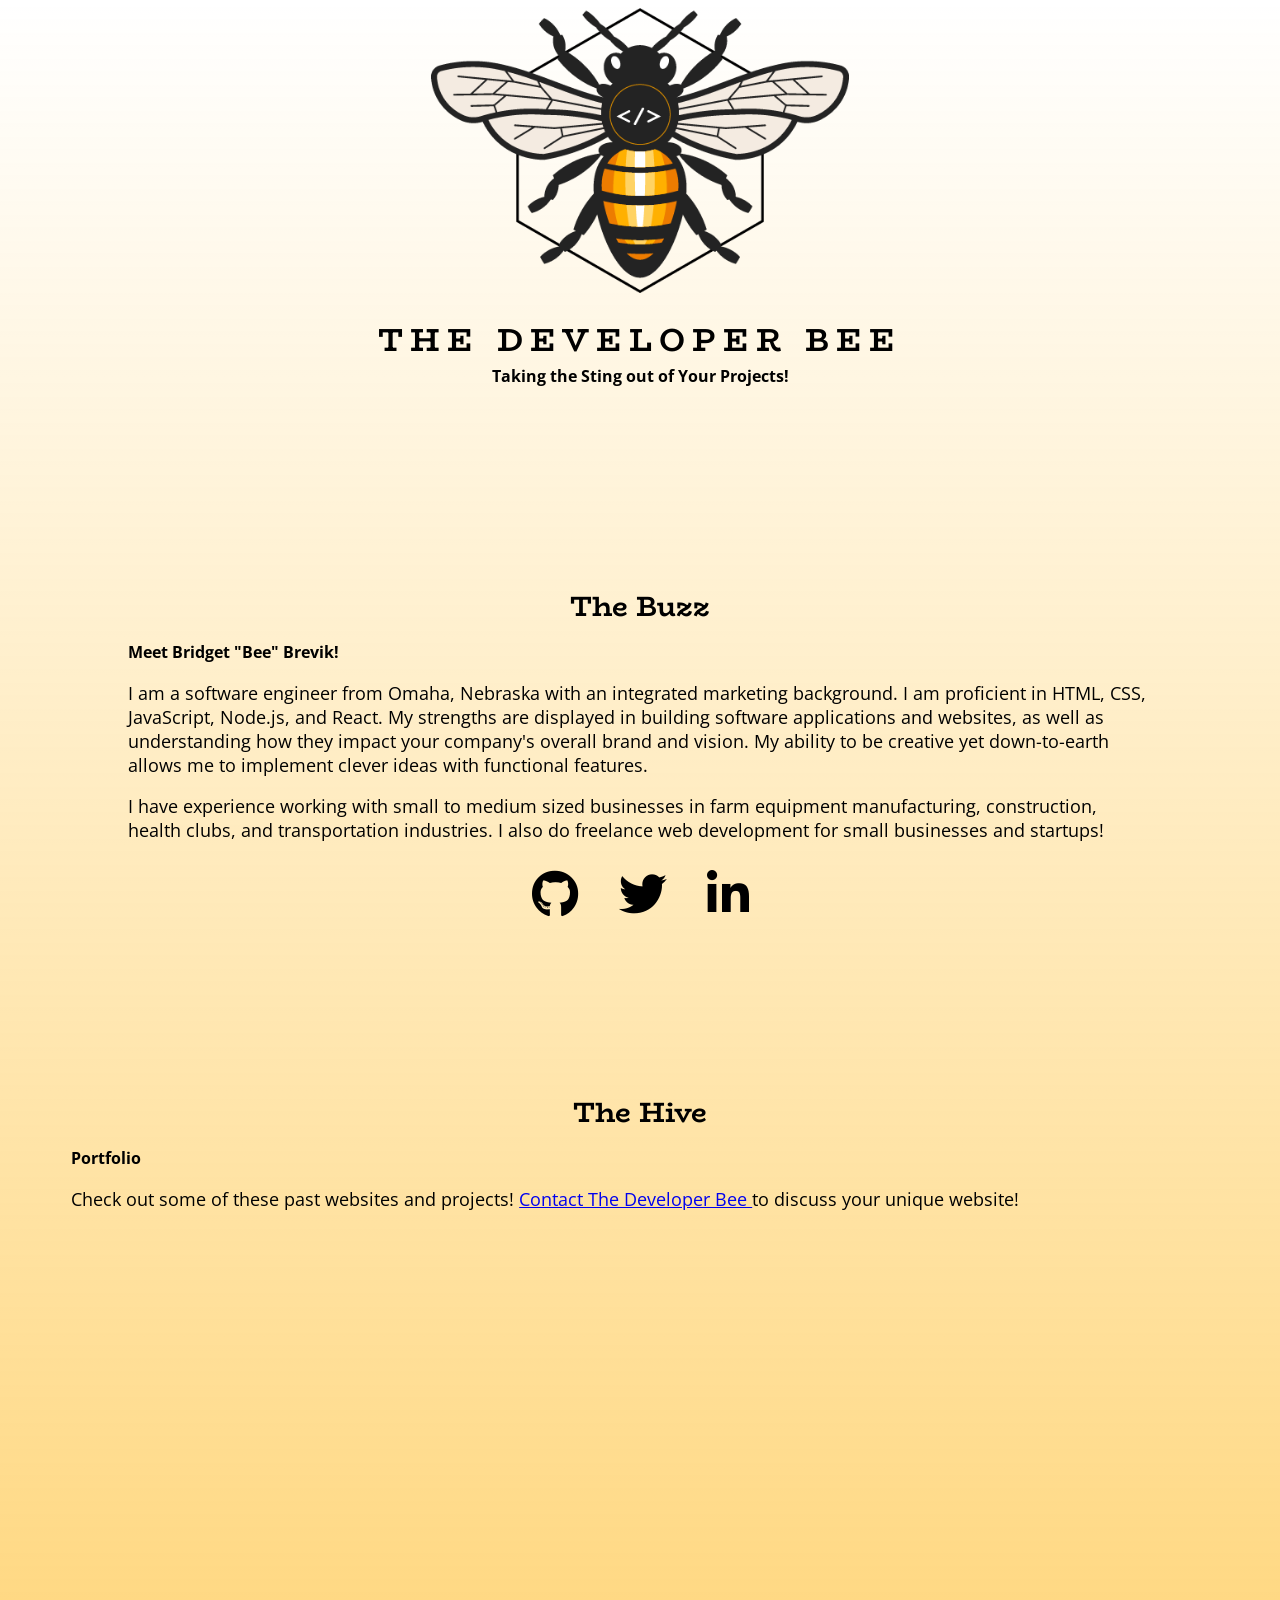
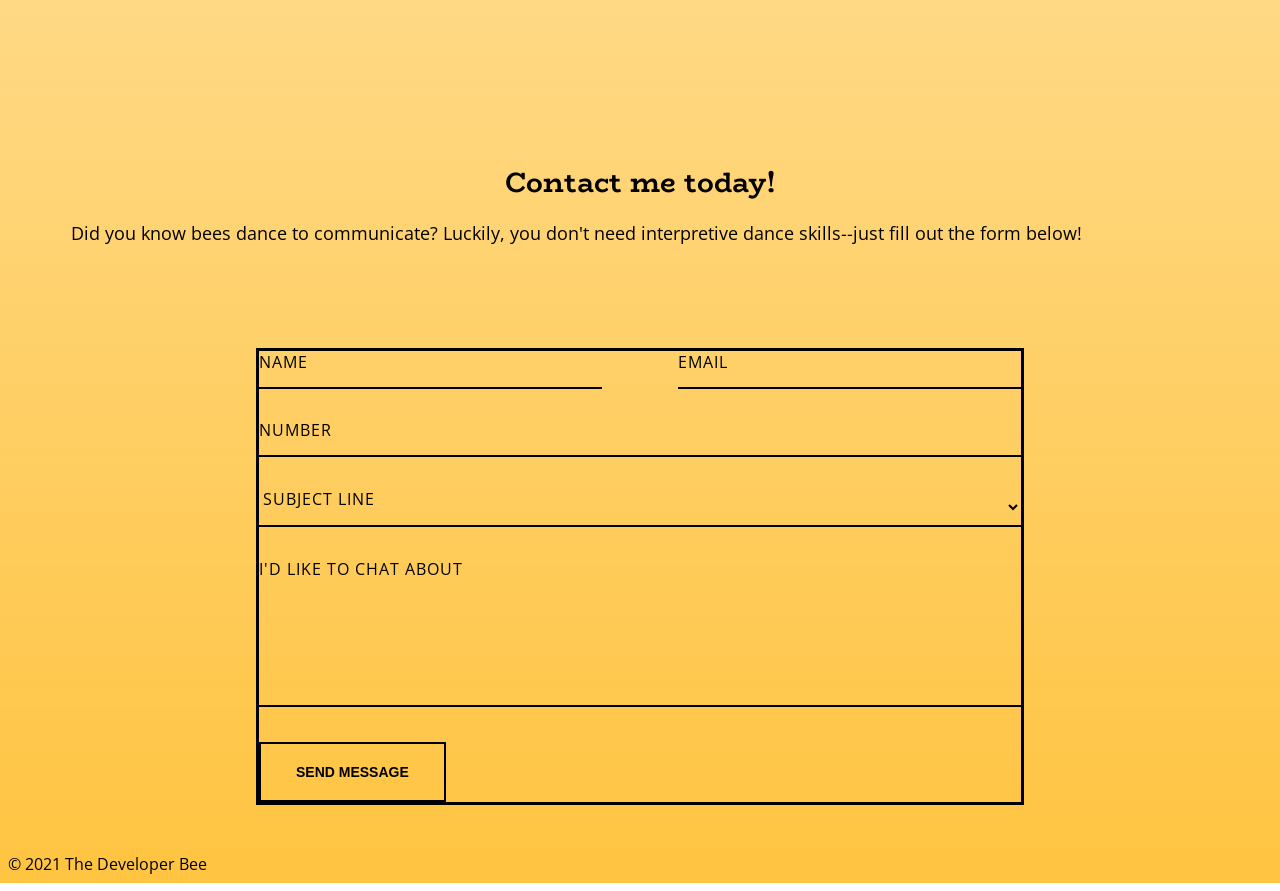
==== index.html @ b1fe1f15 "updated about" ====
<!DOCTYPE html>
<html lang="en">
	<head>
    
    <link rel="stylesheet" href="https://use.fontawesome.com/releases/v5.15.3/css/all.css" integrity="sha384-SZXxX4whJ79/gErwcOYf+zWLeJdY/qpuqC4cAa9rOGUstPomtqpuNWT9wdPEn2fk" crossorigin="anonymous">
  	<meta charset="utf-8">
  	<meta name="description" content="Your description goes here">
  	<meta name="keywords" content="one, two, three">
		<meta name="viewport" content="width=device-width, initial-scale=1">
		
        <title>The Developer Bee</title>
        <link rel="preconnect" href="https://fonts.gstatic.com">
        <link href="https://fonts.googleapis.com/css2?family=BioRhyme:wght@700&display=swap" rel="stylesheet">
        <link rel="preconnect" href="https://fonts.gstatic.com">
<link href="https://fonts.googleapis.com/css2?family=Open+Sans&display=swap" rel="stylesheet">

		<!-- external CSS link -->
		
		<link rel="stylesheet" href="css/style.css">
	</head>
	<body>
        <header>
            
            <img src="TheDevBee3.png" alt="The Developer Bee logo" class="logo">
            <h1>The Developer Bee</h1>
            <h2>Taking the Sting out of Your Projects!</h2>
        </header>
        
        <section class="about">
            <section class="container">
              <h3>The Buzz</h3>
              
              <h2>Meet Bridget "Bee" Brevik!</h2>
              <p>I am a software engineer from Omaha, Nebraska with an integrated marketing background. I am proficient in HTML, CSS, JavaScript, Node.js, and React. My strengths are displayed in building software applications and websites, as well as understanding how they impact your company's overall brand and vision. My ability to be creative yet down-to-earth allows me to implement clever ideas with functional features.</p>
              <p>I have experience working with small to medium sized businesses in farm equipment manufacturing, construction, health clubs, and transportation industries. I also do freelance web development for small businesses and startups!</p>
              <section class="social">
                <a href="https://github.com/yobee333" target="_blank"><i class="fab fa-github fa-3x"></i></a>
                <a href="https://twitter.com/theDevBee" target="_blank"><i class="fab fa-twitter fa-3x"></i></a>
                <a href="https://www.linkedin.com/in/bridgetbsoftwareengineer/" target="_blank"><i class="fab fa-linkedin-in fa-3x"></i></a>

              </section>
            </section>
      </section>
        <section class="portfolio">
            <h3>The Hive</h3>
            <h2>Portfolio</h2>
            <p>Check out some of these past websites and projects! <a href="mailto: thedeveloperbee@gmail.com? subject: I'm interested in a website">Contact The Developer Bee </a>to discuss your unique website!</p>
            
            <section class="grid">
                <ul id="hexGrid">
                  <li class="hex">
                    <div class="hexIn">
                      <a class="hexLink" href="https://almostfreetrucks.netlify.app/">
                            <div class='img' style='background-image: url("https://images.unsplash.com/photo-1576347819574-903b60efcd69?ixid=MXwxMjA3fDB8MHxwaG90by1wYWdlfHx8fGVufDB8fHw%3D&ixlib=rb-1.2.1&auto=format&fit=crop&w=1191&q=80");'></div>
                        <h2 id="demo1">Almost Free Trucks</h2>
                        <p id="demo2">Wholesale truck sales concept.</p>
                      </a>
                    </div>
                  </li>
                  
                  <li class="hex">
                    <div class="hexIn">
                      <a class="hexLink" href="" target="_blank">
                        <div class='img' style='background-image: url("https://images.pexels.com/photos/712193/pexels-photo-712193.jpeg?auto=compress&cs=tinysrgb&dpr=2&h=650&w=940");'></div>
                        <h2 id="demo1">Remember This Date!</h2>
                        <p id="demo2">Family birthday/anniversary app</p>
                      </a>
                    </div>
                  </li>
                  <li class="hex">
                    <div class="hexIn">
                      <a class="hexLink" href="https://capehartcollision.netlify.app/" target="_blank">
                        <div class='img' style='background-image: url("https://images.unsplash.com/photo-1543171375-609a6c198b2a?ixid=MXwxMjA3fDB8MHxwaG90by1wYWdlfHx8fGVufDB8fHw%3D&ixlib=rb-1.2.1&auto=format&fit=crop&w=1126&q=80");'></div>
                        <h2 id="demo1" >Capehart Collision</h2>
                        <p id="demo2">Auto body shop</p>
                      </a>
                    </div>
                  </li>
                  <li class="hex">
                    <div class="hexIn">
                      <a class="hexLink" href="https://easybreezysailing.netlify.app/" target="_blank">
                        <div class="img" style='background-image: url("https://images.unsplash.com/photo-1594363168410-c778ca595ebb?ixid=MXwxMjA3fDB8MHxwaG90by1wYWdlfHx8fGVufDB8fHw%3D&ixlib=rb-1.2.1&auto=format&fit=crop&w=967&q=80");'></div>
                        <h2 id="demo1">Easy Breezy Sailing</h2>
                        <p id="demo2">Private yacht charter concept with links to booking site.</p>
                      </a>
                    </div>
                  </li>                  

                  <li class="hex">
                    <div class="hexIn">
                      <a class="hexLink" href="https://confident-keller-af707b.netlify.app/" target="_blank">
                        <div class='img' style='background-image: url("https://images.unsplash.com/photo-1566943701908-0885a5b755e6?ixid=MXwxMjA3fDB8MHxwaG90by1wYWdlfHx8fGVufDB8fHw%3D&ixlib=rb-1.2.1&auto=format&fit=crop&w=889&q=80");'></div>
                        <h2 id="demo1">Horror Scope</h2>
                        <p id="demo2">Fun horror film horoscopes</p>
                      </a>
                    </div>
                  </li>
                  


                  <li class="hex">
                    <div class="hexIn">
                      <a class="hexLink" href="#">
                        <div class='img' style='background-image: url("https://images.unsplash.com/photo-1543175904-8f114a3ede8d?ixid=MXwxMjA3fDB8MHxwaG90by1wYWdlfHx8fGVufDB8fHw%3D&ixlib=rb-1.2.1&auto=format&fit=crop&w=1393&q=80");'></div>
                        <h2 id="demo1">Ryan's Computer Repair</h2>
                        <p id="demo2">Computer repair, IT troubleshooting, and custom PC builds.</p>
                      </a>
                    </div>
                  </li>                 
                
                </ul>
                </section>        
            </section>
            <section class="contact">
                <h3>Contact me today!</h3>
                <p>Did you know bees dance to communicate? Luckily, you don't need interpretive dance skills--just fill out the form below!</p>
                <form name="contact" method="POST" data-netlify="true">
                  <div id="container">

                  <!-- <form method="post" id="contact_form">-->
                      <div class="name">
                        <label for="name"></label>
                        <input type="text" placeholder="Name" name="name" id="name_input" required>
                      </div>
                      <div class="email">
                        <label for="email"></label>
                        <input type="email" placeholder="Email" name="email" id="email_input" required>
                      </div>
                      <div class="telephone">
                        <label for="name"></label>
                        <input type="text" placeholder="Number" name="telephone" id="telephone_input" required>
                      </div>
                      <div class="subject">
                        <label for="subject"></label>
                        <select placeholder="Subject line" name="subject" id="subject_input" required>
                          <option disabled hidden selected>Subject line</option>
                          <option>I'd like to start a project</option>
                          <option>I'd like to ask a question</option>
                          
                        </select>
                      </div>
                      <div class="message">
                        <label for="message"></label>
                        <textarea name="message" placeholder="I'd like to chat about" id="message_input" cols="30" rows="5" required></textarea>
                      </div>
                      <div class="submit">
                        <input type="submit" value="Send Message" id="form_button" />
                      </div>
                    </form><!-- // End form -->
                  </div><!-- // End #container -->
                
            </section>
        </section>
        <footer>&#169; 2021 The Developer Bee          
        </footer>

		<script type="text/javascript" src="js/main.js"></script>
	</body>
</html>
---- css/style.css ----
/* Box Model Hack */


* {
  box-sizing: border-box;
}

/* Clear fix hack */
.clearfix:after {
    content: ".";
    display: block;
    clear: both;
    visibility: hidden;
    line-height: 0;
    height: 0;
}

.clear {
	clear: both;
}

/******************************************
/* BASE STYLES
/*******************************************/

body {
background: linear-gradient(rgba(255, 176, 0,0), rgba(255, 176, 0, 0.75));
font-size: 100%;
font-family: 'Open Sans', sans-serif;
}

h1, h3 {
  font-family: 'BioRhyme', serif;
  text-align: center;
}

h3 {
  font-size: 1.75rem;
  padding: 0;
  margin: 0;
}

h2 {
  font-size: 1rem;
  padding: 0;
}

p{
  font-size: 1.1rem;
  font-weight: 400;
}
header {
  display: flex;
  flex-direction: column;
  align-items: center;
  justify-content: center;
  padding-bottom: 5%;
}

header > img {
  width: 33%;
}
h1 {
  margin-bottom: -1%;
}

.about, .portfolio, .contact{
  padding: 5% 5% 0 5%;
}

.container{
  height: 500px;
  padding: 5%;
  background-image: url("https://images.unsplash.com/photo-1617155856580-731711517e77?ixid=MnwxMjA3fDB8MHxwaG90by1wYWdlfHx8fGVufDB8fHx8&ixlib=rb-1.2.1&auto=format&fit=crop&w=750&q=80");

  background-repeat: no-repeat;
  background-size: cover;
}

.social{
  display: flex;
  flex-direction: row;
  justify-content: center;
}
i{
  padding: 10px 20px;
  color: black;
  

}

  @media (max-width: 450px){
    .container{
      font-size: .8rem;
      height: 800px;
    }
  }

  }
  @media (max-width: 760px) and (min-width: 451px){
    .about{
      font-size: .9rem;
      height: 700px;
  }
  }

  
.portfolio p {
  margin-bottom: 5%;
}
#hexGrid {
  display: flex;
  flex-wrap: wrap;
  width: 90%;
  margin: 0 auto;
  overflow: hidden;
  font-family: sans-serif;
  list-style-type: none;
}

.hex {
  position: relative;
  visibility:hidden;
  outline:1px solid transparent; /* fix for jagged edges in FF on hover transition */
  transition: all 0.5s;
  backface-visibility: hidden;
  will-change: transform;
  transition: all 0.5s;
}
.hex::after{
  content:'';
  display:block;
  padding-bottom: 86.602%;  /* =  100 / tan(60) * 1.5 */
}
.hexIn{
  position: absolute;
  width:96%;
  padding-bottom: 110.851%; /* =  width / sin(60) */
  margin: 2%;
  overflow: hidden;
  visibility: hidden;
  outline:1px solid transparent; /* fix for jagged edges in FF on hover transition*/
  -webkit-transform: rotate3d(0,0,1,-60deg) skewY(30deg);
      -ms-transform: rotate3d(0,0,1,-60deg) skewY(30deg);
          transform: rotate3d(0,0,1,-60deg) skewY(30deg);
    transition: all 0.5s;
    
}
.hexIn * {
  position: absolute;
  visibility: visible;
  outline:1px solid transparent; /* fix for jagged edges in FF on hover transition */
}
.hexLink {
    display:block;
    width: 100%;
    height: 100%;
    text-align: center;
    color: #fff;
    overflow: hidden;
    -webkit-transform: skewY(-30deg) rotate3d(0,0,1,60deg);
        -ms-transform: skewY(-30deg) rotate3d(0,0,1,60deg);
            transform: skewY(-30deg) rotate3d(0,0,1,60deg);
}



/*** HEX CONTENT **********************************************************************/

.hex img {
  left: -100%;
  right: -100%;
  width: auto;
  height: 100%;
  margin: 0 auto;
}

.hex h2, .hex p {
  width: 100%;
  padding: 5%;
  box-sizing:border-box;
  font-weight: 300;
  opacity: 0;
}

#demo1 {
  color: #F5CE95;
  text-transform: capitalize;
  text-align: center;
  bottom: 40%;
  padding-top:50%;
  font-size: 1.1rem;
  z-index: 1;
}
.hex h2:before, .hex h2:after {
  display: inline-block;
  margin: 0 0.5em;
  width: 0.25em;
  height: 0.03em;
  /**background: #000;
  content: '';**/
  vertical-align: middle;
  transition: all 0.3s;
  text-align:center;
}

#demo2 {
top: 50%;
text-align: center;
text-transform: uppercase;
font-size: 0.65rem;
    
}

.img {
  position: absolute;
  top: 0;
  right: 0;
  bottom: 0;
  left: 0;
  background-position: center center;
  background-size: cover;
  overflow: hidden;
-webkit-clip-path: polygon(50% 0%, 100% 25%, 100% 75%, 50% 100%, 0% 75%, 0% 25%);
clip-path: polygon(50% 0%, 100% 25%, 100% 75%, 50% 100%, 0% 75%, 0% 25%);
}

.img:before, .img:after {
  position: absolute;
  top: 0;
  right: 0;
  bottom: 0;
  left: 0;
  content: '';
  opacity: 0;
  transition: opacity 0.5s;
}
.img:before {
  background: rgba(22, 103, 137, 0.3)
}
.img:after {
  background: linear-gradient(to top, transparent, rgba(0, 0, 0, 0.5), transparent);
}

/*** HOVER EFFECT  **********************************************************************/



.hexLink:hover h2, .hexLink:focus h2,
.hexLink:hover p, .hexLink:focus p{
opacity:1;
transition: 0.8s;
}


.hexIn:hover .img:before,
.hexIn:hover .img:after,
.hexIn:hover .hexLink {
  opacity: 1;
}


/*** HEXAGON SIZING AND EVEN ROW INDENTATION *****************************************************************/
@media (min-width:1201px) { /* <- 5-4  hexagons per row */
  #hexGrid{
    padding-bottom: 4.4%
  }
  .hex {
    width: 20%; /* = 100 / 5 */
  }
  .hex:nth-child(9n+6){ /* first hexagon of even rows */
    margin-left:10%;  /* = width of .hex / 2  to indent even rows */
  }
}

@media (max-width: 1200px) and (min-width:901px) { /* <- 4-3  hexagons per row */
  #hexGrid{
    padding-bottom: 5.5%;
    font-size: 13px;
  }
  .hex {
    width: 25%; /* = 100 / 4 */
  }
  .hex:nth-child(7n+5){ /* first hexagon of even rows */
    margin-left:12.5%;  /* = width of .hex / 2  to indent even rows */
  }
}

@media (max-width: 900px) and (min-width:601px) { /* <- 3-2  hexagons per row */
  #hexGrid{
    padding-bottom: 7.4%;
    font-size: 14px;
  }
  .hex {
    width: 33.333%; /* = 100 / 3 */
  }
  .hex:nth-child(5n+4){ /* first hexagon of even rows */
    margin-left:16.666%;  /* = width of .hex / 2  to indent even rows */
  }
}

@media (max-width: 600px) { /* <- 2-1  hexagons per row */
  #hexGrid{
    padding-bottom: 11.2%;
    font-size: 12px;
  }
  .hex {
    width: 50%; /* = 100 / 3 */
  }
  .hex:nth-child(3n+3){ /* first hexagon of even rows */
    margin-left:25%;  /* = width of .hex / 2  to indent even rows */
  }
}

@media (max-width: 400px) {
    #hexGrid {
        font-size: 8px;
    }
  

  
 
}


.contact {
  margin-top: 3%;
  margin-bottom: -3%;
}

@import url(https://fonts.googleapis.com/css?family=Montserrat:400,700);
/*
html {
  font-family: 'Montserrat', Arial, sans-serif;
  -ms-text-size-adjust: 100%;
  -webkit-text-size-adjust: 100%;
}*/


button {
  overflow: visible;
}

button, select {
  text-transform: none;
}

button, input, select, textarea {
  color: black;
  font: inherit;
  margin: 0;
}

input {
  line-height: normal;
}

textarea {
  overflow: auto;
}

#container {
  border: solid 3px black;
  max-width: 768px;
  margin: 60px auto;
  position: relative;
}

form {
  padding: 25.5px;
 
}

h1 {
  color: black;
  font-size: 32px;
  font-weight: 700;
  letter-spacing: 7px;
  text-align: center;
  text-transform: uppercase;
}

.email {
	float: right;
	width: 45%;
}

input[type='text'], [type='email'], select, textarea {
	background: none;
  border: none;
	border-bottom: solid 2px black;
	color: black;
	font-size: 1.000em;
  font-weight: 400;
  letter-spacing: 1px;
	margin: 0em 0 1.875em 0;
	padding: 0 0 0.875em 0;
  text-transform: uppercase;
	width: 100%;
	-webkit-box-sizing: border-box;
	-moz-box-sizing: border-box;
	-ms-box-sizing: border-box;
	-o-box-sizing: border-box;
	box-sizing: border-box;
	-webkit-transition: all 0.3s;
	-moz-transition: all 0.3s;
	-ms-transition: all 0.3s;
	-o-transition: all 0.3s;
	transition: all 0.3s;
}

input[type='text']:focus, [type='email']:focus, textarea:focus {
	outline: none;
	padding: 0 0 0.875em 0;
}

.message {
	float: none;
}

.name {
	float: left;
	width: 45%;
}
/*
select {
  background: url('https://cdn4.iconfinder.com/data/icons/ionicons/512/icon-ios7-arrow-down-32.png') no-repeat right;
  outline: none;
  -moz-appearance: none;
  -webkit-appearance: none;
}*/

select::-ms-expand {
  display: none;
}

.subject {
  width: 100%;
}

.telephone {
  width: 100%;
}

textarea {
	line-height: 150%;
	height: 150px;
	resize: none;
  width: 100%;
}

::-webkit-input-placeholder {
	color: black;
}

:-moz-placeholder { 
	color: black;
	opacity: 1;
}

::-moz-placeholder {
	color: black;
	opacity: 1;
}

:-ms-input-placeholder {
	color: black;
}

#form_button {
  background: none;
  border: solid 2px black;
  color: black;
  cursor: pointer;
  display: inline-block;
  font-family: 'Helvetica', Arial, sans-serif;
  font-size: 0.875em;
  font-weight: bold;
  outline: none;
  padding: 20px 35px;
  text-transform: uppercase;
  -webkit-transition: all 0.3s;
	-moz-transition: all 0.3s;
	-ms-transition: all 0.3s;
	-o-transition: all 0.3s;
	transition: all 0.3s;
}

#form_button:hover {
  background: #474544;
  color: #F2F3EB;
}

@media screen and (max-width: 768px) {
  #container {
    margin: 20px auto;
    width: 95%;
  }
}

@media screen and (max-width: 480px) {
  h1 {
    font-size: 26px;
  }
  
  .underline {
    width: 68px;
  }
  
  #form_button {
    padding: 15px 25px;
  }
}

@media screen and (max-width: 420px) {
  h1 {
    font-size: 18px;
  }
  
  .icon {
    height: 35px;
    width: 35px;
  }
  
  .underline {
    width: 53px;
  }
  
  input[type='text'], [type='email'], select, textarea {
    font-size: 0.875em;
  }
}
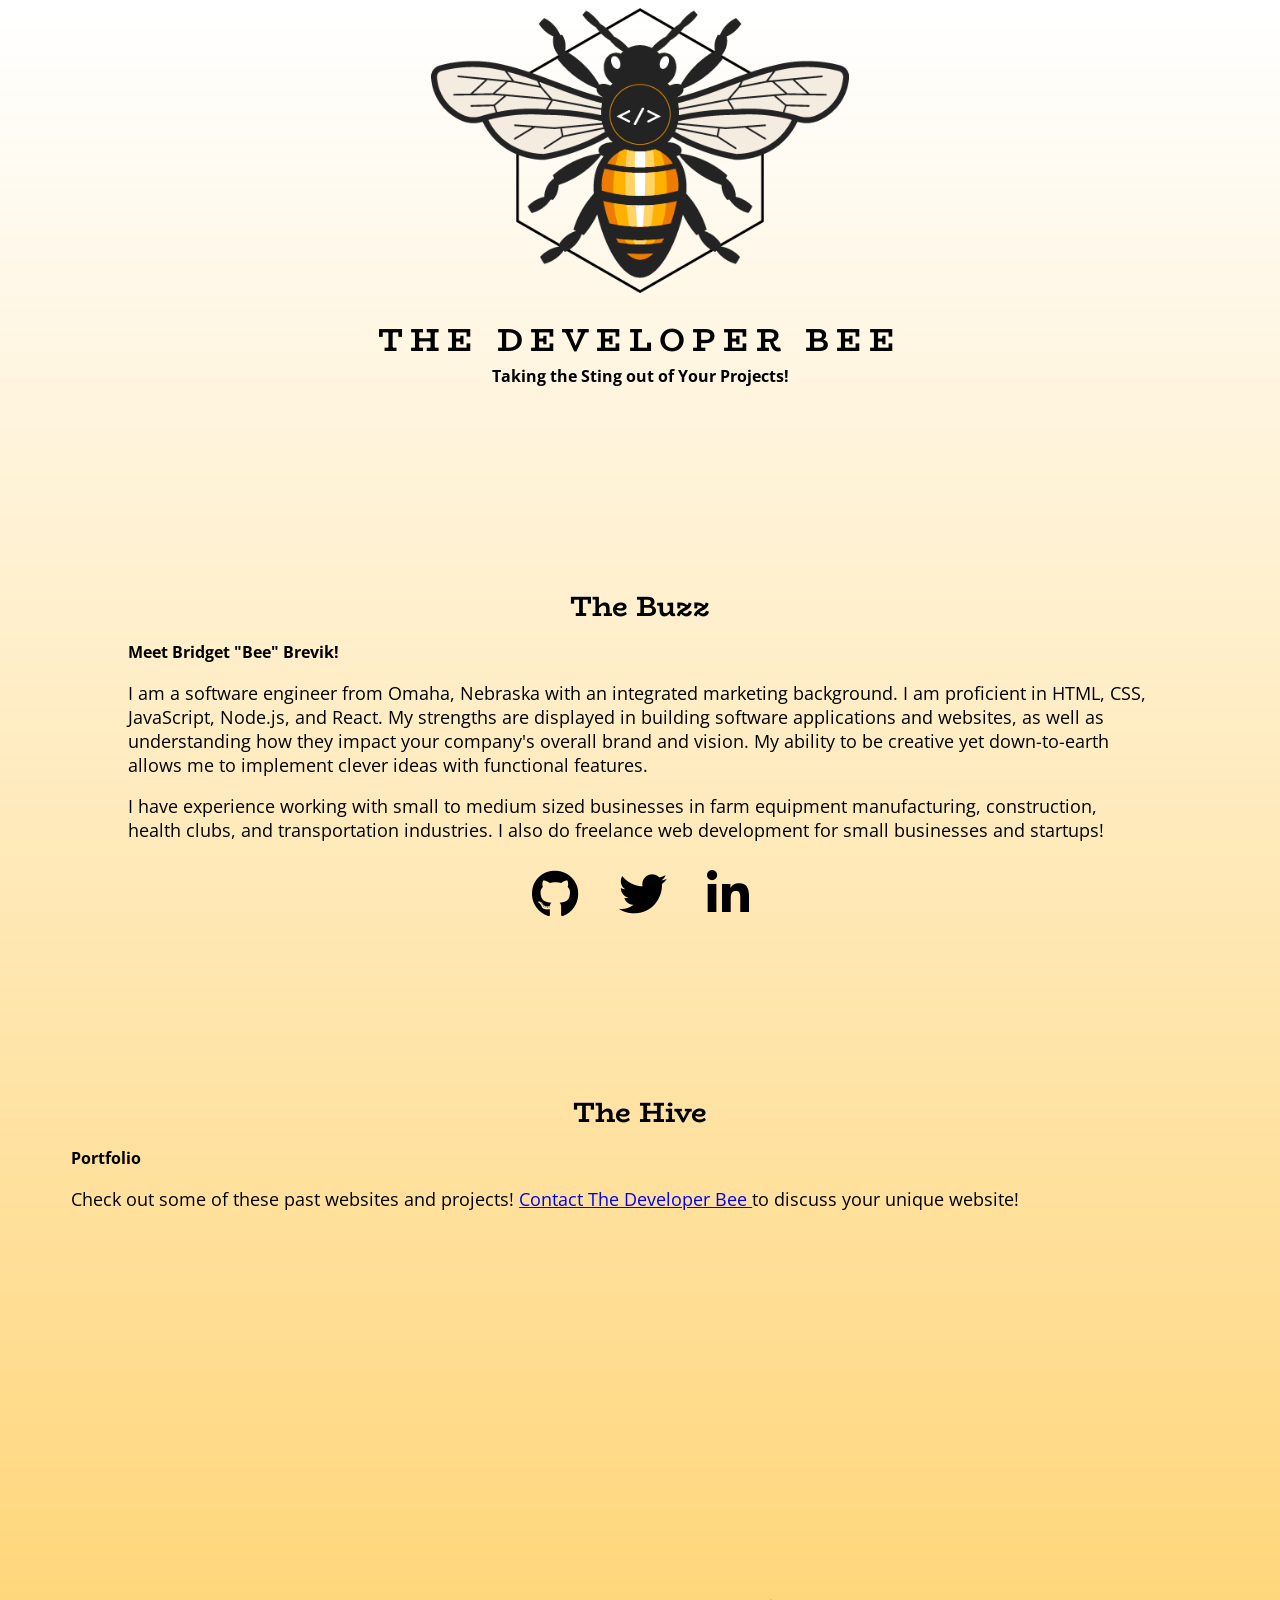
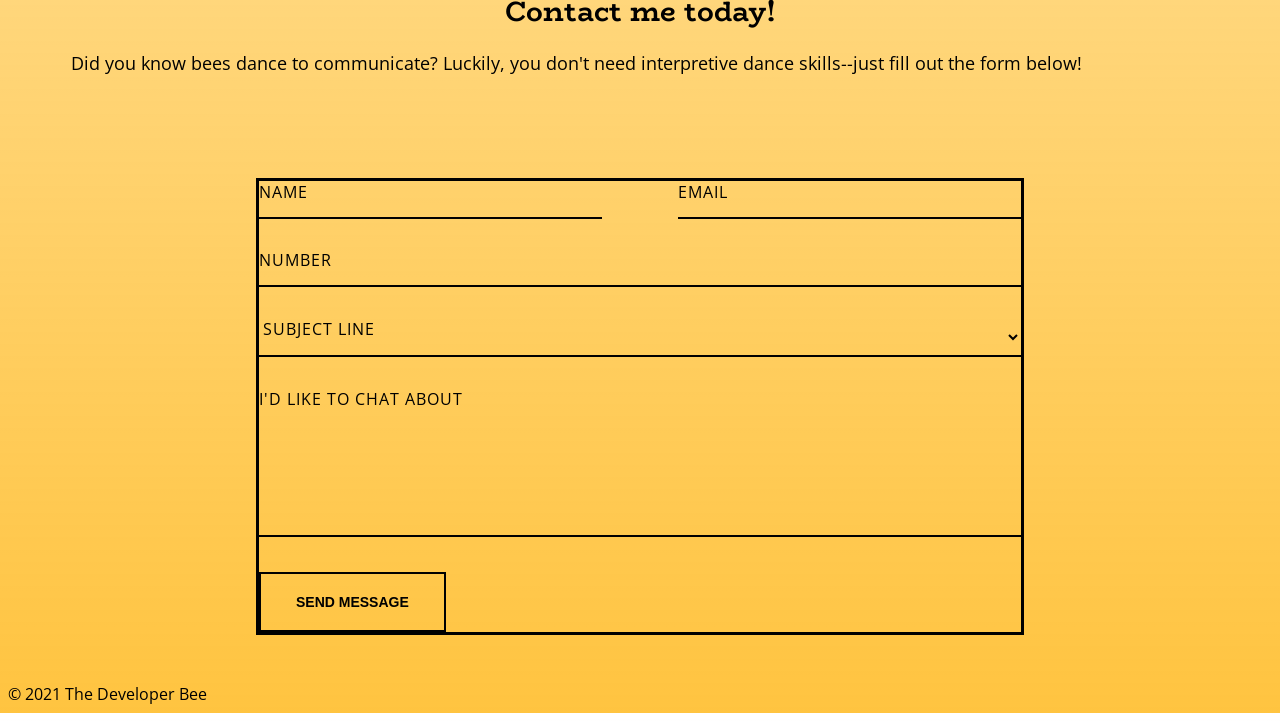
==== commit c7caff2c: "updated links" ====
--- a/index.html
+++ b/index.html
@@ -59,15 +59,7 @@
                     </div>
                   </li>
                   
-                  <li class="hex">
-                    <div class="hexIn">
-                      <a class="hexLink" href="" target="_blank">
-                        <div class='img' style='background-image: url("https://images.pexels.com/photos/712193/pexels-photo-712193.jpeg?auto=compress&cs=tinysrgb&dpr=2&h=650&w=940");'></div>
-                        <h2 id="demo1">Remember This Date!</h2>
-                        <p id="demo2">Family birthday/anniversary app</p>
-                      </a>
-                    </div>
-                  </li>
+
                   <li class="hex">
                     <div class="hexIn">
                       <a class="hexLink" href="https://capehartcollision.netlify.app/" target="_blank">
@@ -103,8 +95,8 @@
                     <div class="hexIn">
                       <a class="hexLink" href="#">
                         <div class='img' style='background-image: url("https://images.unsplash.com/photo-1543175904-8f114a3ede8d?ixid=MXwxMjA3fDB8MHxwaG90by1wYWdlfHx8fGVufDB8fHw%3D&ixlib=rb-1.2.1&auto=format&fit=crop&w=1393&q=80");'></div>
-                        <h2 id="demo1">Ryan's Computer Repair</h2>
-                        <p id="demo2">Computer repair, IT troubleshooting, and custom PC builds.</p>
+                        <h2 id="demo1">Dezi B Photography</h2>
+                        <p id="demo2">Coming soon!</p>
                       </a>
                     </div>
                   </li>                 
--- a/css/style.css
+++ b/css/style.css
@@ -97,7 +97,7 @@
     }
   }
 
-  }
+
   @media (max-width: 760px) and (min-width: 451px){
     .about{
       font-size: .9rem;
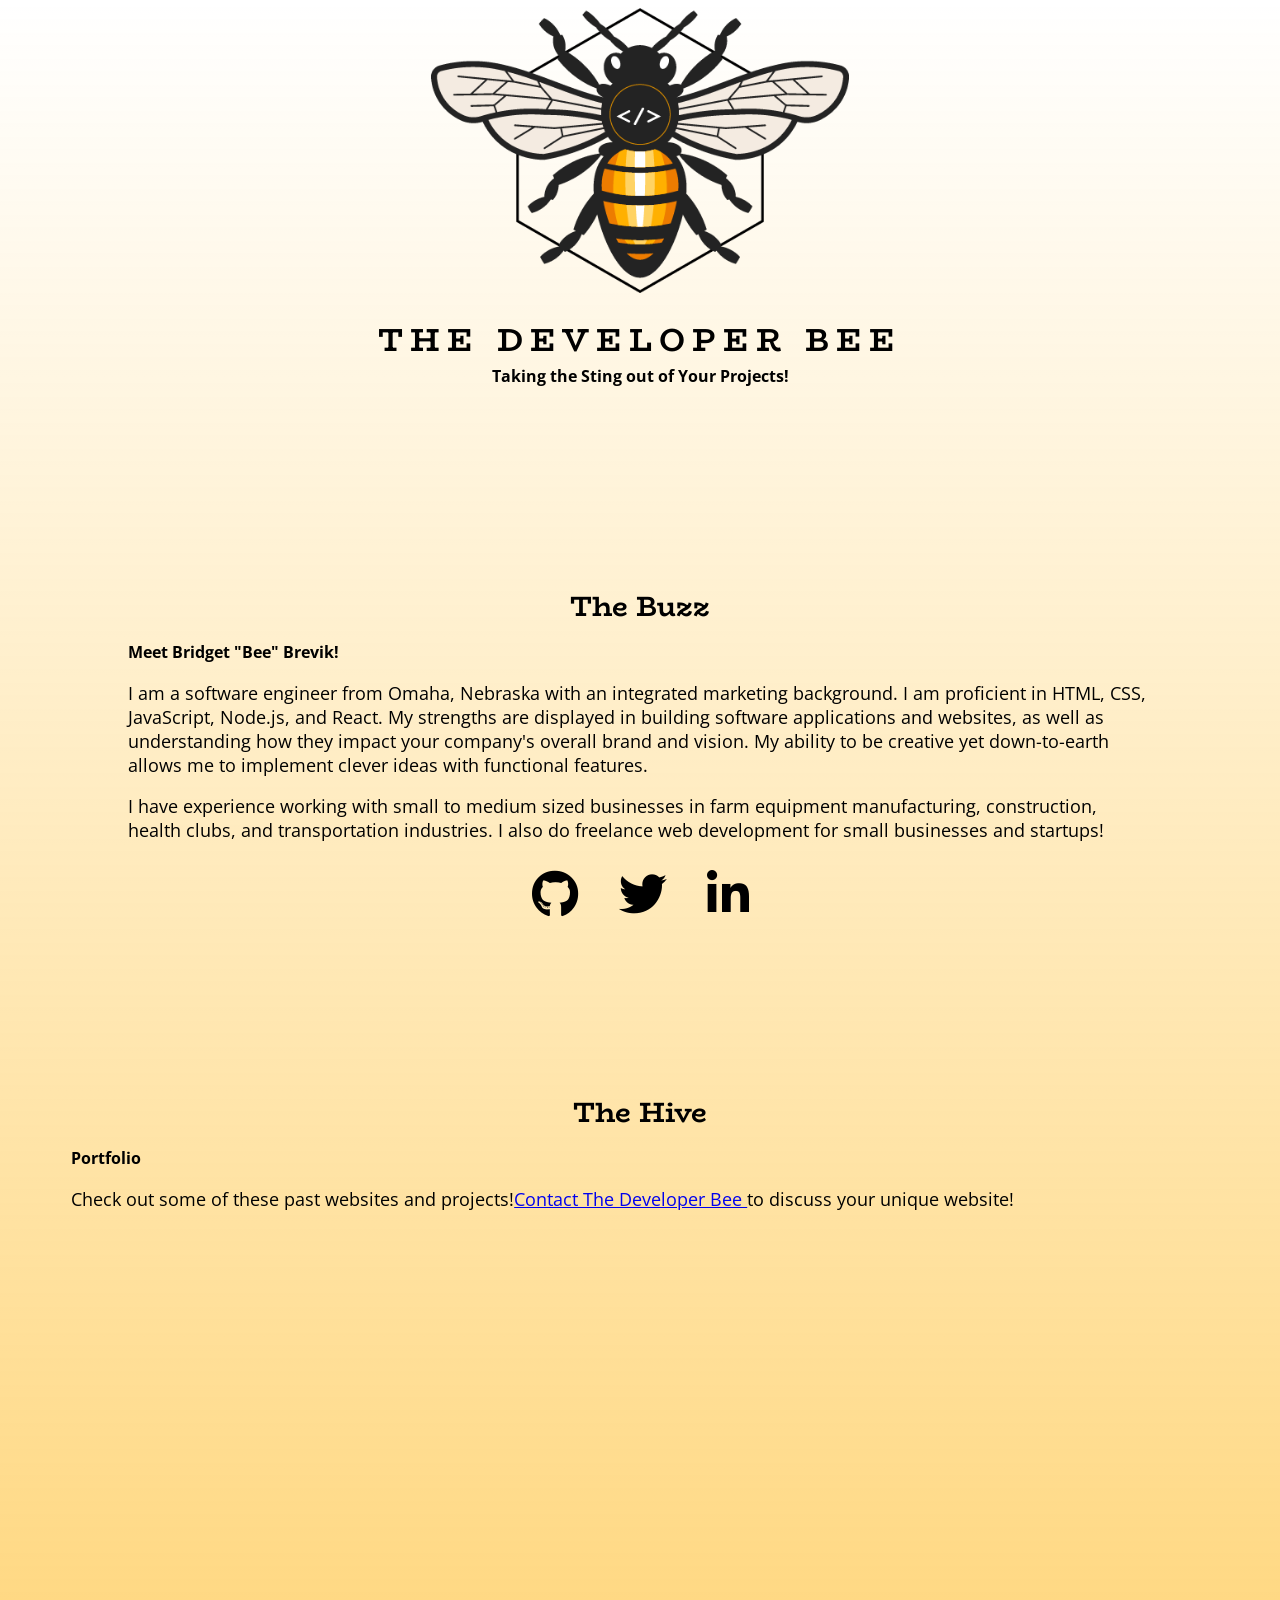
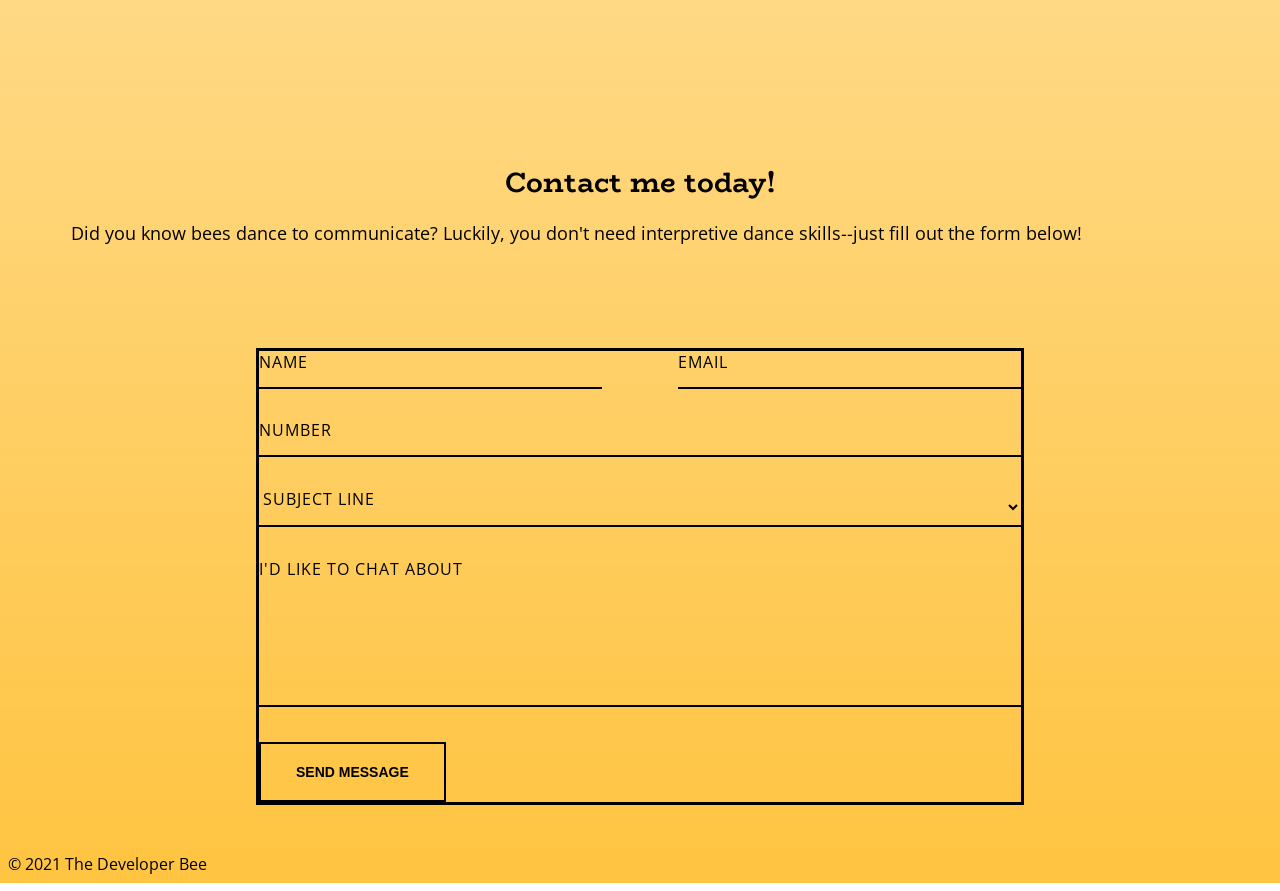
==== commit c38dd053: "added blog link to the hive" ====
--- a/index.html
+++ b/index.html
@@ -2,6 +2,10 @@
 <!DOCTYPE html>
 <html lang="en">
 	<head>
+    <link rel="apple-touch-icon" sizes="180x180" href="/apple-touch-icon.png">
+<link rel="icon" type="image/png" sizes="32x32" href="/favicon-32x32.png">
+<link rel="icon" type="image/png" sizes="16x16" href="/favicon-16x16.png">
+<link rel="manifest" href="/site.webmanifest">
     
     <link rel="stylesheet" href="https://use.fontawesome.com/releases/v5.15.3/css/all.css" integrity="sha384-SZXxX4whJ79/gErwcOYf+zWLeJdY/qpuqC4cAa9rOGUstPomtqpuNWT9wdPEn2fk" crossorigin="anonymous">
   	<meta charset="utf-8">
@@ -45,7 +49,7 @@
         <section class="portfolio">
             <h3>The Hive</h3>
             <h2>Portfolio</h2>
-            <p>Check out some of these past websites and projects! <a href="mailto: thedeveloperbee@gmail.com? subject: I'm interested in a website">Contact The Developer Bee </a>to discuss your unique website!</p>
+            <p>Check out some of these past websites and projects!<a href="mailto: thedeveloperbee@gmail.com? subject: I'm interested in a website">Contact The Developer Bee </a>to discuss your unique website!</p>
             
             <section class="grid">
                 <ul id="hexGrid">
@@ -59,6 +63,16 @@
                     </div>
                   </li>
                   
+                  <li class="hex">
+                    <div class="hexIn">
+                      <a class="hexLink" href="https://easybreezysailing.netlify.app/" target="_blank">
+                        <div class="img" style='background-image: url("https://images.unsplash.com/photo-1594363168410-c778ca595ebb?ixid=MXwxMjA3fDB8MHxwaG90by1wYWdlfHx8fGVufDB8fHw%3D&ixlib=rb-1.2.1&auto=format&fit=crop&w=967&q=80");'></div>
+                        <h2 id="demo1">Easy Breezy Sailing</h2>
+                        <p id="demo2">Private yacht charter concept with links to booking site.</p>
+                      </a>
+                    </div>
+                  </li>  
+
 
                   <li class="hex">
                     <div class="hexIn">
@@ -69,15 +83,7 @@
                       </a>
                     </div>
                   </li>
-                  <li class="hex">
-                    <div class="hexIn">
-                      <a class="hexLink" href="https://easybreezysailing.netlify.app/" target="_blank">
-                        <div class="img" style='background-image: url("https://images.unsplash.com/photo-1594363168410-c778ca595ebb?ixid=MXwxMjA3fDB8MHxwaG90by1wYWdlfHx8fGVufDB8fHw%3D&ixlib=rb-1.2.1&auto=format&fit=crop&w=967&q=80");'></div>
-                        <h2 id="demo1">Easy Breezy Sailing</h2>
-                        <p id="demo2">Private yacht charter concept with links to booking site.</p>
-                      </a>
-                    </div>
-                  </li>                  
+                
 
                   <li class="hex">
                     <div class="hexIn">
@@ -90,16 +96,28 @@
                   </li>
                   
 
+                  <li class="hex">
+                    <div class="hexIn">
+                      <a class="hexLink" href="#">
+                        <div class='img' style='background-image: url("https://images.unsplash.com/photo-1614522153959-c71c8fa107d6?ixid=MnwxMjA3fDB8MHxwaG90by1wYWdlfHx8fGVufDB8fHx8&ixlib=rb-1.2.1&auto=format&fit=crop&w=750&q=80");'></div>
+                        <h2 id="demo1">Read my blog</h2>
+                        <p id="demo2">on Hashnode</p>
+                      </a>
+                    </div>
+                  </li>
+
 
                   <li class="hex">
                     <div class="hexIn">
                       <a class="hexLink" href="#">
                         <div class='img' style='background-image: url("https://images.unsplash.com/photo-1543175904-8f114a3ede8d?ixid=MXwxMjA3fDB8MHxwaG90by1wYWdlfHx8fGVufDB8fHw%3D&ixlib=rb-1.2.1&auto=format&fit=crop&w=1393&q=80");'></div>
-                        <h2 id="demo1">Dezi B Photography</h2>
+                        <h2 id="demo1">Dzi B Photography</h2>
                         <p id="demo2">Coming soon!</p>
                       </a>
                     </div>
-                  </li>                 
+                  </li>
+                  
+
                 
                 </ul>
                 </section>        
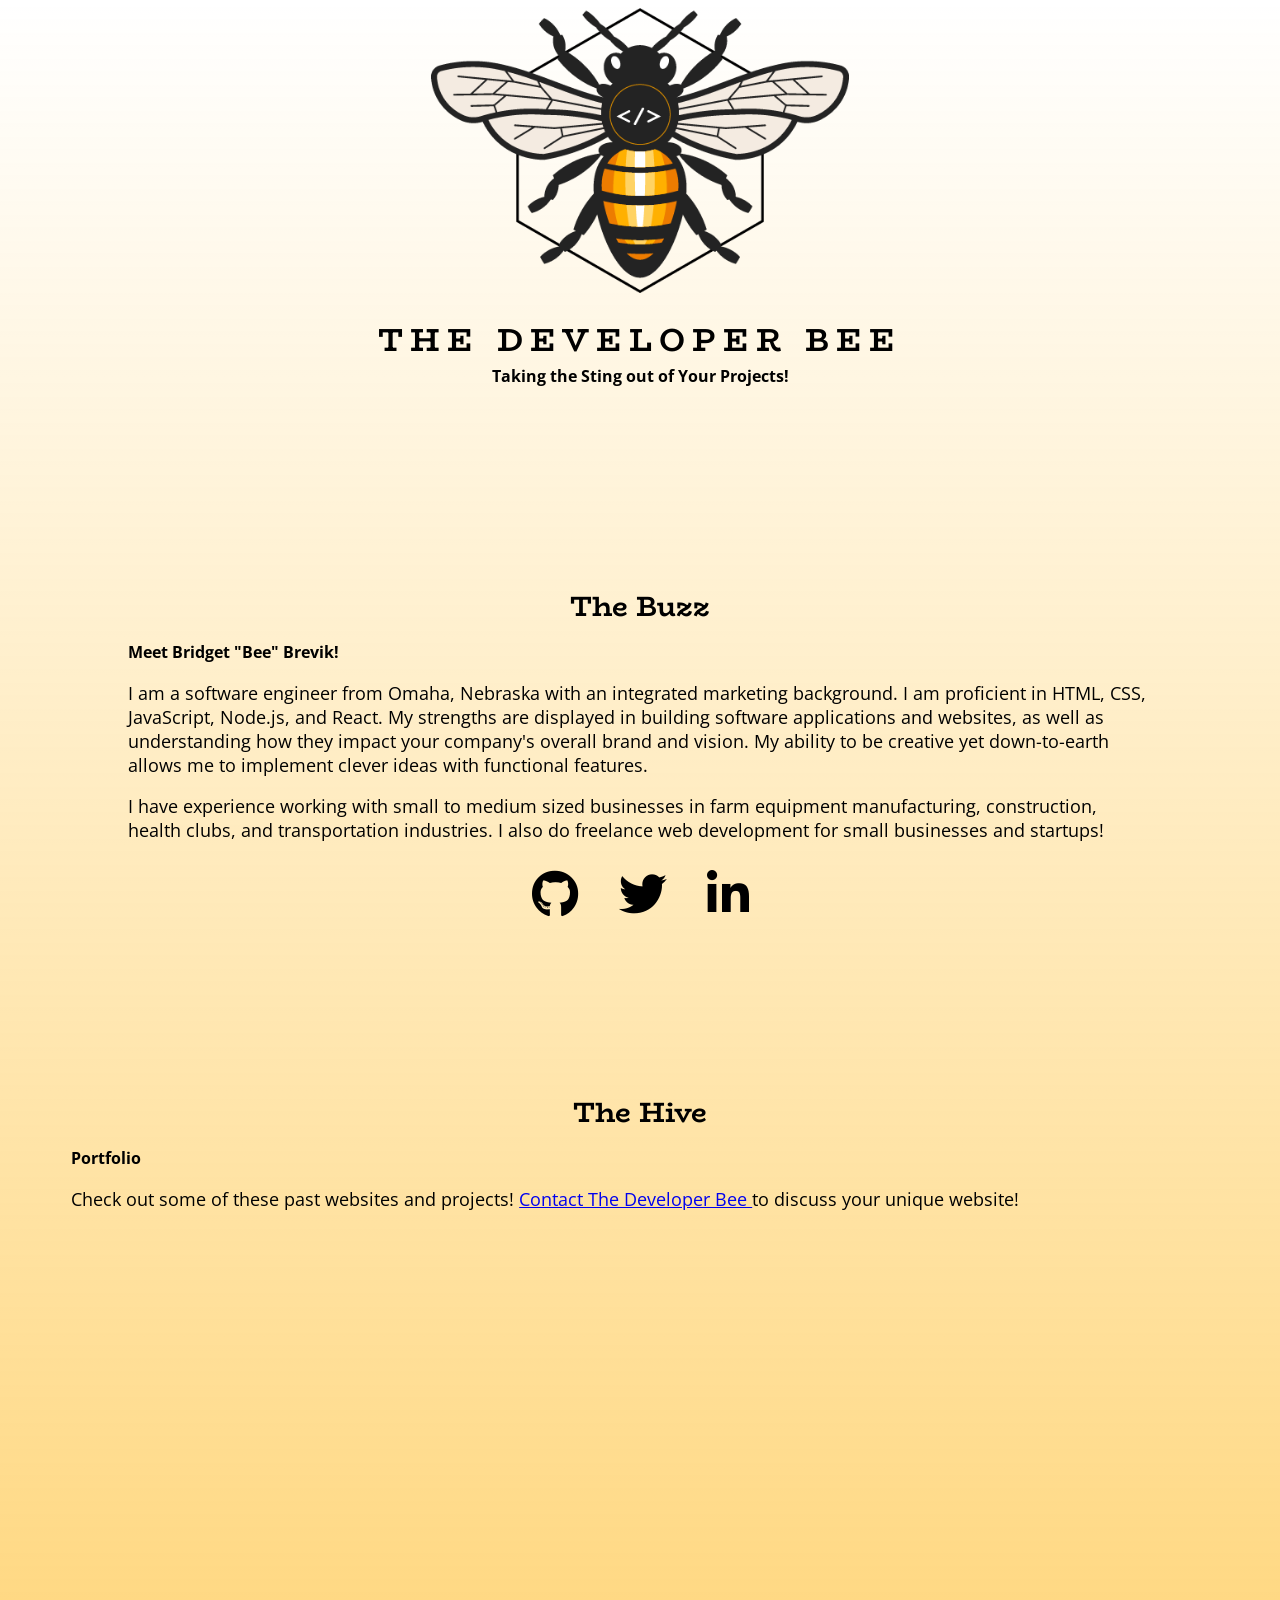
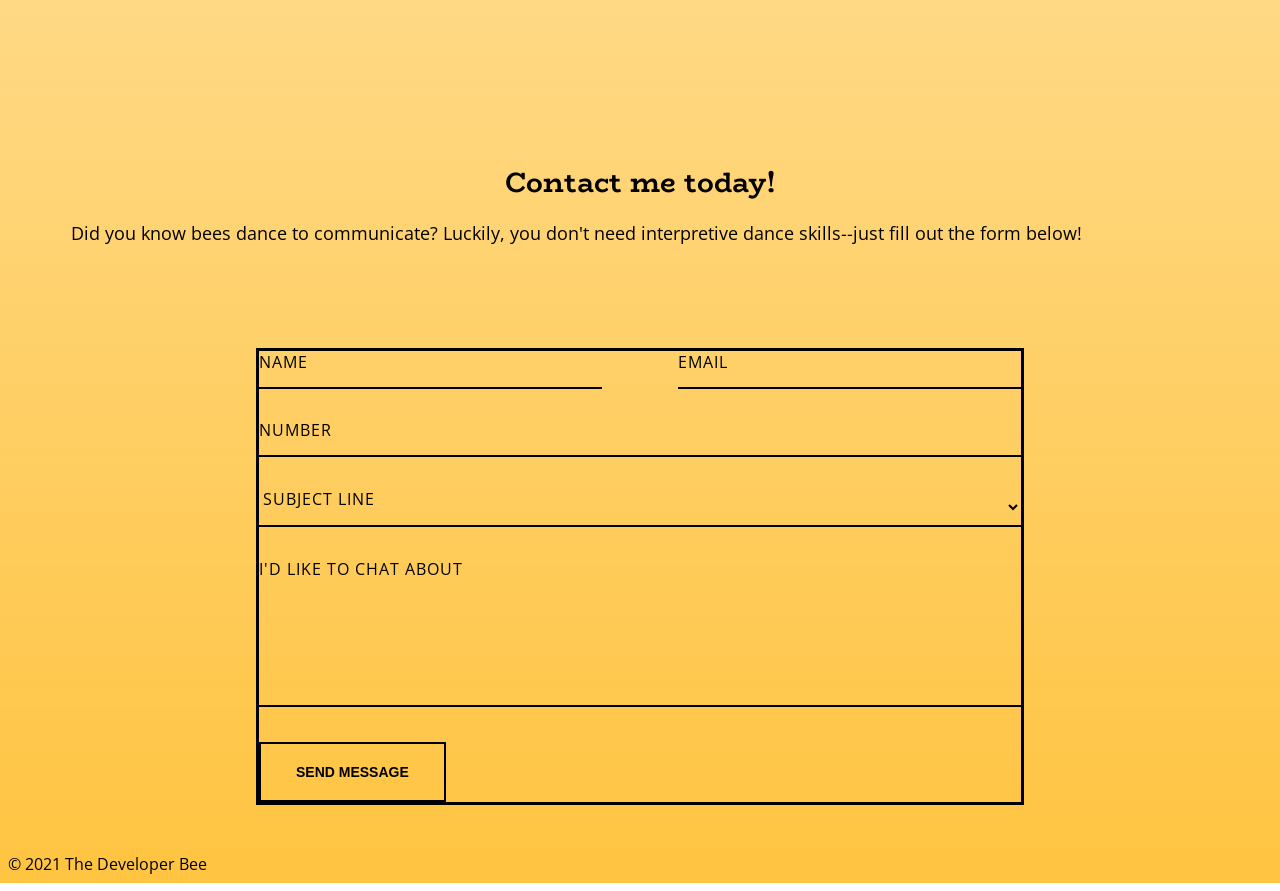
==== commit c4dcceae: "fixed spacing" ====
--- a/index.html
+++ b/index.html
@@ -49,7 +49,7 @@
         <section class="portfolio">
             <h3>The Hive</h3>
             <h2>Portfolio</h2>
-            <p>Check out some of these past websites and projects!<a href="mailto: thedeveloperbee@gmail.com? subject: I'm interested in a website">Contact The Developer Bee </a>to discuss your unique website!</p>
+            <p>Check out some of these past websites and projects! <a href="mailto: thedeveloperbee@gmail.com? subject: I'm interested in a website">Contact The Developer Bee </a>to discuss your unique website!</p>
             
             <section class="grid">
                 <ul id="hexGrid">
